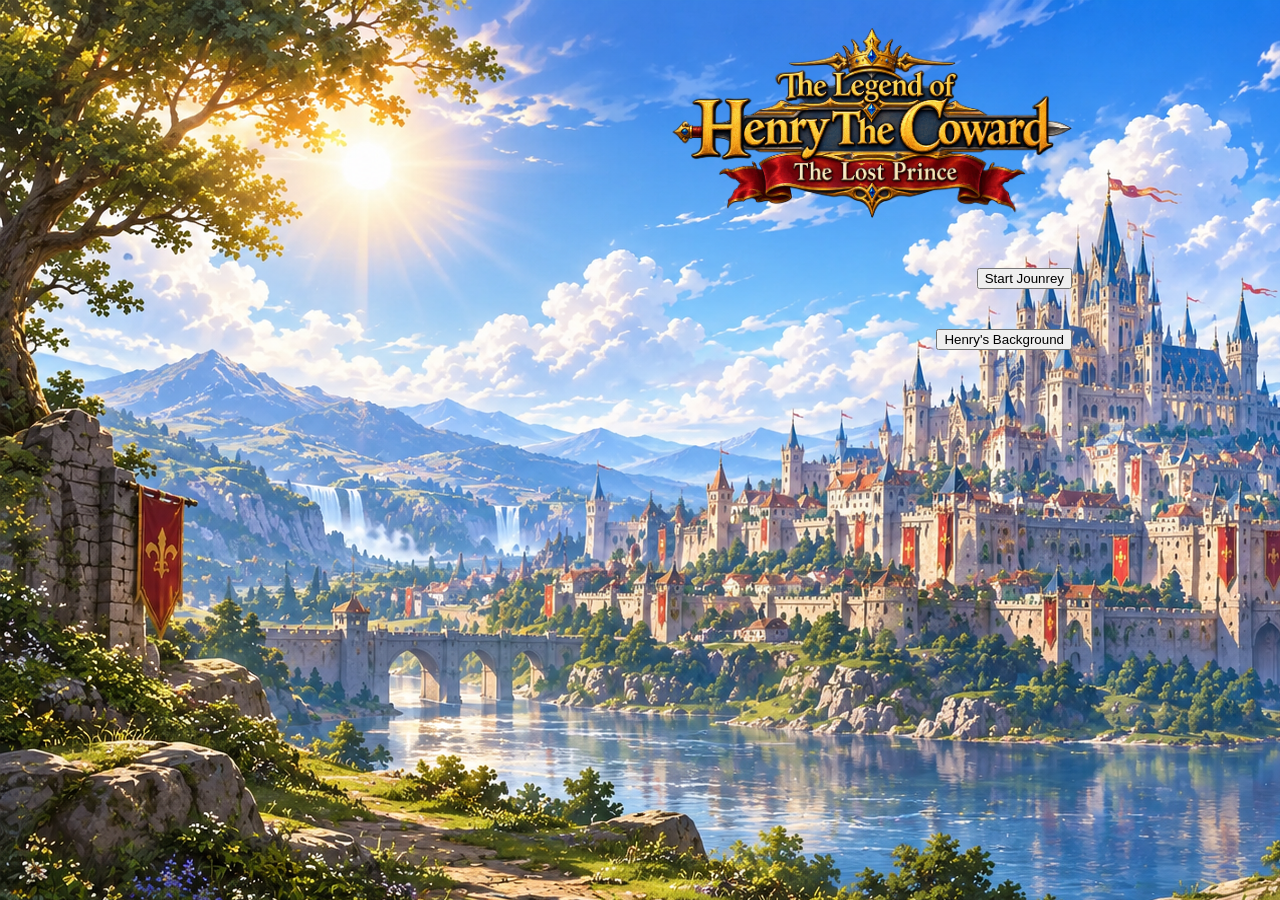
==== index.html @ 41c891d6 "adds the basic layout(draft)" ====
<!DOCTYPE html>
<html lang="en">
<head>
    <meta charset="UTF-8">
    <meta name="viewport" content="width=device-width, initial-scale=1.0">
    <script defer src="./app.js"></script>
    <link rel="stylesheet" href="style.css">
    <title>TLP</title>
</head>
<body>

    <!-- TITLE-SCREEN -->
    <div class="title-screen">
            <img src="assets\game title.webp" alt="game title: the legend of Henry the coward: the lost prince">

            <button id="New-game">Start Jounrey</button>
            <button id="story">Henry's Background</button>
    </div>

    <!-- GAMEPLAY-SCREEN -->
     <div id="game-screen">

     </div>


</body>
</html>
---- style.css ----
body {
    background-image: url(/assets/kingdom.webp);
}

.title-screen {
    display: flex;
    flex-direction: column;
    align-items: end;
    justify-content: center;
    gap: 40px;
    padding: 20px 200px;
}

.title-screen img {
    width: 400px;
}

/* .title-screen button */
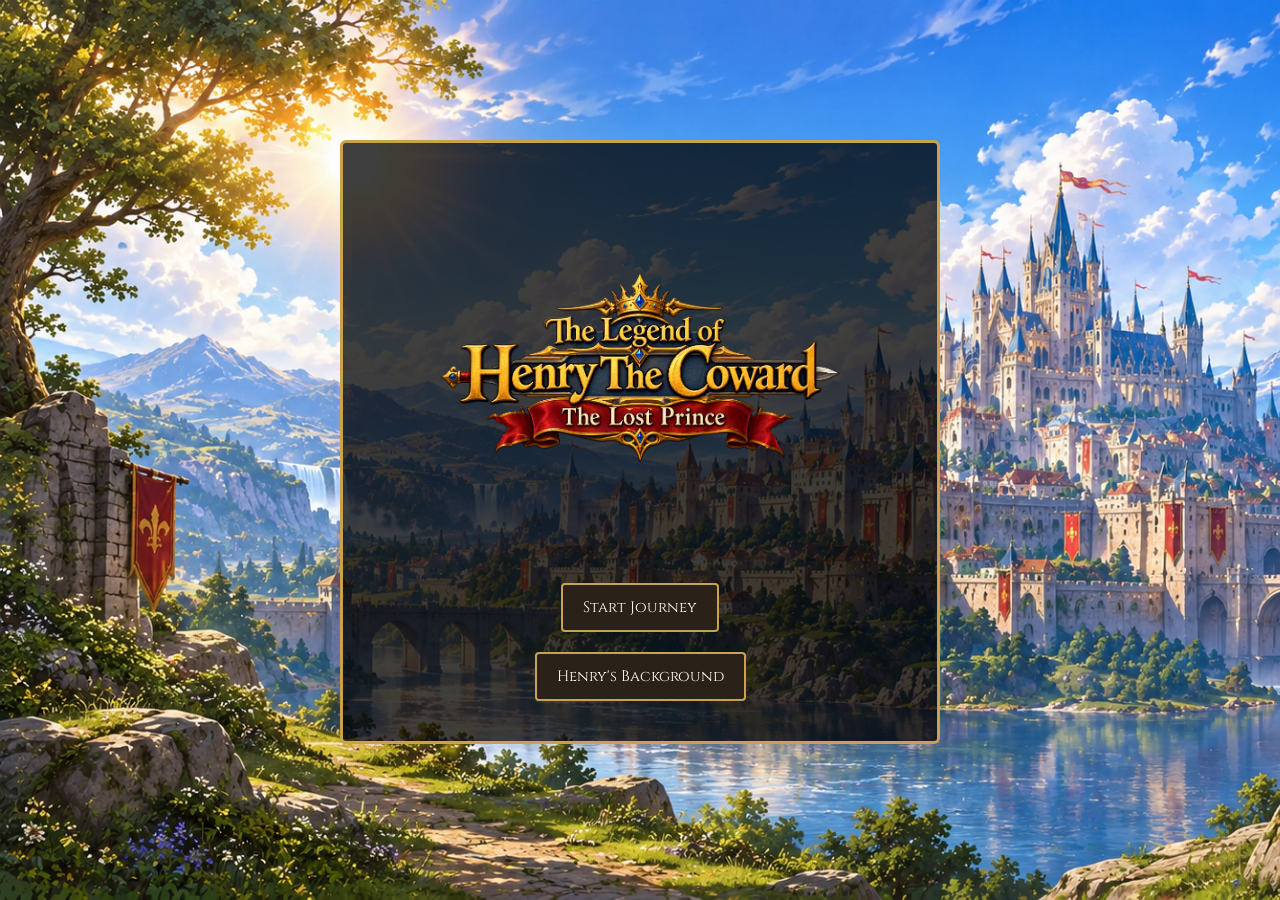
==== commit 0271ab68: "finished starting menu design" ====
--- a/index.html
+++ b/index.html
@@ -6,6 +6,10 @@
     <script defer src="./app.js"></script>
     <link rel="stylesheet" href="style.css">
     <title>TLP</title>
+    <link rel="preconnect" href="https://fonts.googleapis.com">
+    <link rel="preconnect" href="https://fonts.gstatic.com" crossorigin>
+    <link href="https://fonts.googleapis.com/css2?family=Cinzel:wght@400..900&family=MedievalSharp&family=UnifrakturCook:wght@700&display=swap" rel="stylesheet">
+    
 </head>
 <body>
 
@@ -13,7 +17,7 @@
     <div class="title-screen">
             <img src="assets\game title.webp" alt="game title: the legend of Henry the coward: the lost prince">
 
-            <button id="New-game">Start Jounrey</button>
+            <button id="New-game">Start Journey</button>
             <button id="story">Henry's Background</button>
     </div>
 
--- a/style.css
+++ b/style.css
@@ -1,18 +1,53 @@
+html {
+    height: 100%;
+}
+
 body {
     background-image: url(/assets/kingdom.webp);
+    margin: 0;
+    min-height: 100vh;
+    min-height: 100dvh;
+    background-size: cover;
+    box-sizing: border-box;
+    padding: 40px 100px;
 }
 
 .title-screen {
     display: flex;
     flex-direction: column;
-    align-items: end;
+    align-items: start;
     justify-content: center;
-    gap: 40px;
-    padding: 20px 200px;
+    width: min(600px, 100%);
+    gap: 20px;
+    padding: 50px;
+    margin: 100px auto;
+    padding: 40px;
+    box-sizing: border-box;
+    border: solid #c9a24d;
+    border-radius: 6px;
+    background: rgba(0, 0, 0, 0.75);
 }
 
 .title-screen img {
-    width: 400px;
+    width: 100%;
+    max-width: 400px;
+    margin: 90px auto;
 }
 
-/* .title-screen button */+.title-screen button {
+    font-family: "Cinzel", serif;
+    text-align: center;
+    text-decoration: none;
+    cursor: pointer;
+    margin: auto;
+    padding: 12px 20px;
+    border: 2px solid #c9a24d;
+    border-radius: 4px;
+    font-size:15px;
+     background: #2a2118;
+     color: ivory;
+}
+.title-screen button:hover {
+    color: #000;
+    background: #c9a24d;
+}
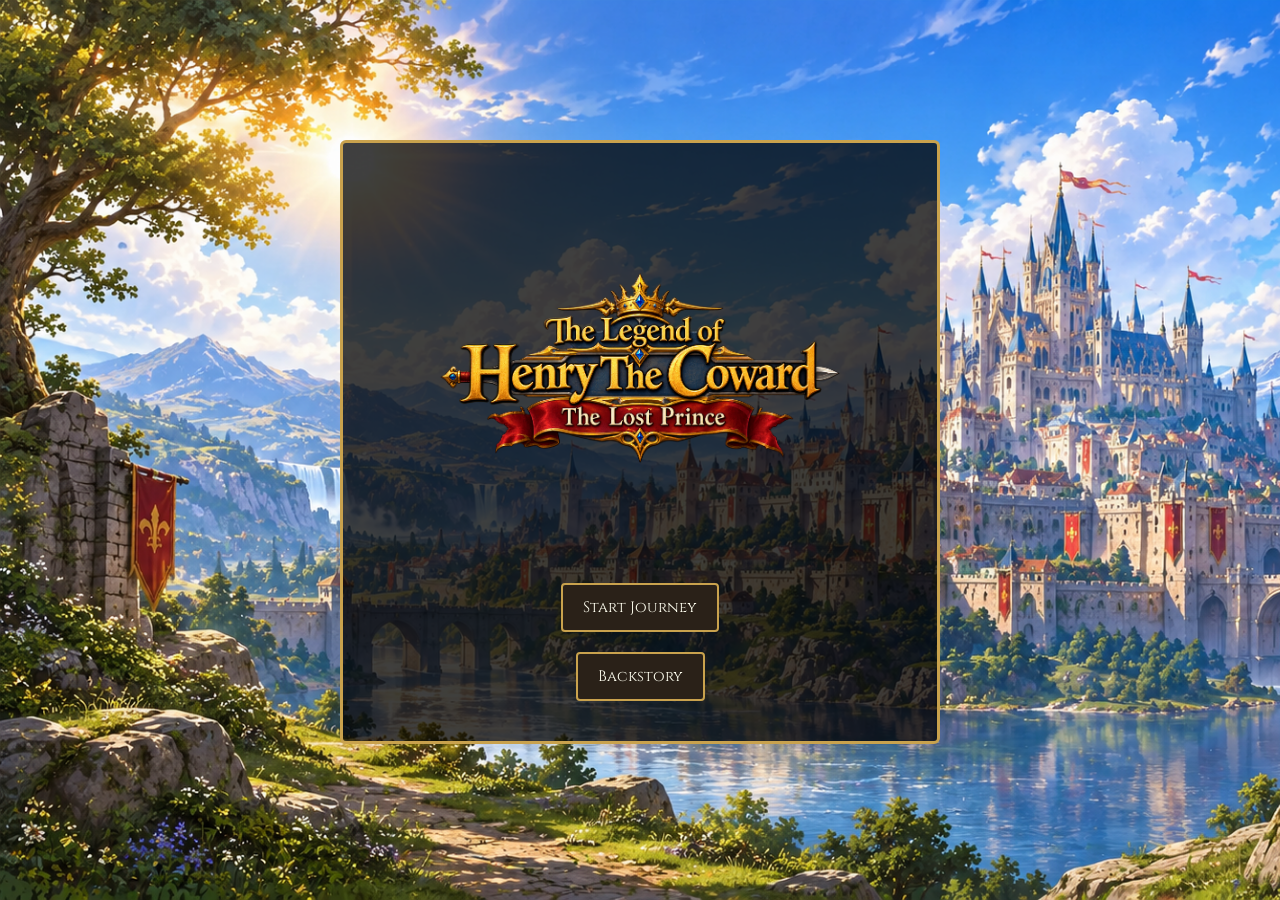
==== commit ccb08ba9: "makes backstory button take you to the backstory page, designs the backstory page" ====
--- a/index.html
+++ b/index.html
@@ -11,21 +11,19 @@
     <link href="https://fonts.googleapis.com/css2?family=Cinzel:wght@400..900&family=MedievalSharp&family=UnifrakturCook:wght@700&display=swap" rel="stylesheet">
     
 </head>
-<body>
+<body class="starting-screen">
 
     <!-- TITLE-SCREEN -->
-    <div class="title-screen">
+    <section class="title-screen">
             <img src="assets\game title.webp" alt="game title: the legend of Henry the coward: the lost prince">
 
             <button id="New-game">Start Journey</button>
-            <button id="story">Henry's Background</button>
-    </div>
+            <button id="story">
+             <!-- <a href="backstory.html">Backstory</a>    -->
+              Backstory
+            </button>
+    </section> 
 
-    <!-- GAMEPLAY-SCREEN -->
-     <div id="game-screen">
-
-     </div>
-
-
+    
 </body>
 </html>
--- a/style.css
+++ b/style.css
@@ -1,13 +1,15 @@
+
 html {
     height: 100%;
 }
 
-body {
+.starting-screen {
     background-image: url(/assets/kingdom.webp);
     margin: 0;
     min-height: 100vh;
     min-height: 100dvh;
     background-size: cover;
+    background-repeat: no-repeat;
     box-sizing: border-box;
     padding: 40px 100px;
 }
@@ -50,4 +52,54 @@
 .title-screen button:hover {
     color: #000;
     background: #c9a24d;
+}
+
+/* Backstory page */
+.backstory-page {
+    background-image: url(/assets/henryback.webp);
+    background-size: cover;
+    background-repeat: no-repeat;
+}
+#backstory-henry {
+    font-family: "Cinzel", serif;
+    display: flex;
+    flex-direction: column;
+    align-items: start;
+    justify-content: center;
+    width: min(600px, 100%);
+    gap: 20px;
+    padding: 50px;
+    margin: 100px auto;
+    padding: 40px;
+    box-sizing: border-box;
+    border: solid #c9a24d;
+    border-radius: 6px;
+    background: rgba(0, 0, 0, 0.75);
+    color: azure;
+    
+}
+
+#backstory-henry button {
+    font-family: "Cinzel", serif;
+    text-align: center;
+    text-decoration: none;
+    cursor: pointer;
+    margin: auto;
+    padding: 12px 20px;
+    border: 2px solid #c9a24d;
+    border-radius: 4px;
+    font-size:15px;
+     background: #2a2118;
+     color: ivory;
+     text-decoration: none;
+}
+
+#backstory-henry button:hover {
+    color: #000;
+    background: #c9a24d; 
+}
+
+#backstory-henry a {
+    text-decoration: none;
+    color: inherit;
 }
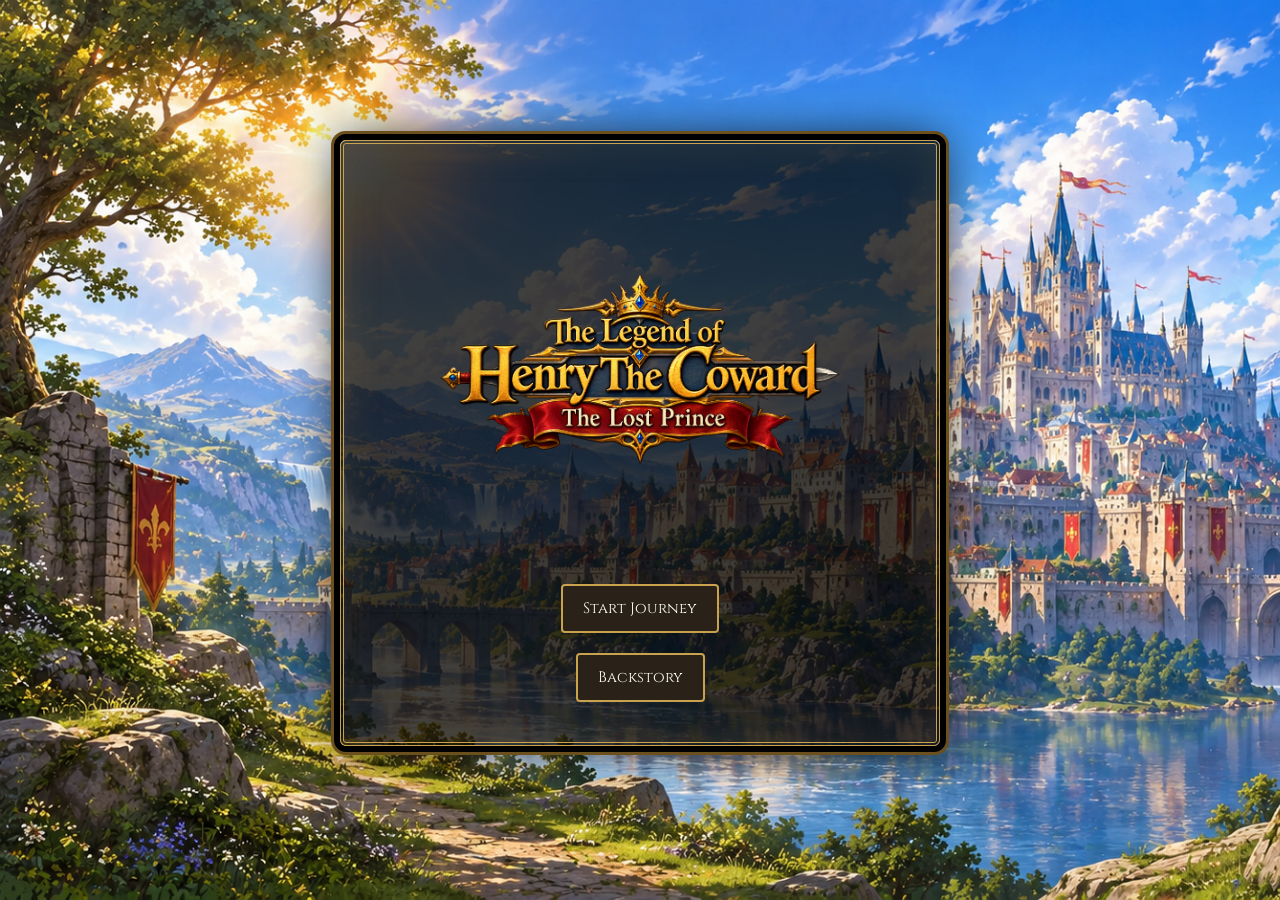
==== commit 70798d52: "adds gameover function and one scene, some edits in css" ====
--- a/index.html
+++ b/index.html
@@ -14,8 +14,8 @@
 <body class="starting-screen">
 
     <!-- TITLE-SCREEN -->
-    <section class="title-screen">
-            <img src="assets\game title.webp" alt="game title: the legend of Henry the coward: the lost prince">
+    <section id="starting" class=" screen title-screen">
+            <img src="assets/game-title.webp" alt="game title: the legend of Henry the coward: the lost prince">
 
             <button id="New-game">Start Journey</button>
             <button id="story">
@@ -24,6 +24,15 @@
             </button>
     </section> 
 
+
+    <section id="gameplay" class="screen panel hidden">
+        <h2 id="scene-title"></h2>
+        <img id="scene-img" alt="">
+        <p id="scene-text"></p>
+        <div id="choices"></div>
+        <button id="reset-btn">Reset</button>
+    </section>
+    
     
 </body>
 </html>
--- a/style.css
+++ b/style.css
@@ -1,10 +1,16 @@
-
+.hidden {
+    display: none !important;
+}
 html {
     height: 100%;
 }
 
+.gameplay-screen {
+    background-image: url(assets/87f31205-d091-4eae-aa75-ae87fee29836.webp);
+}
+
 .starting-screen {
-    background-image: url(/assets/kingdom.webp);
+    background-image: url(assets/kingdom.webp);
     margin: 0;
     min-height: 100vh;
     min-height: 100dvh;
@@ -25,10 +31,16 @@
     margin: 100px auto;
     padding: 40px;
     box-sizing: border-box;
-    border: solid #c9a24d;
+    border: 4px double #c9a24d;
     border-radius: 6px;
     background: rgba(0, 0, 0, 0.75);
+    box-shadow:
+        0 0 0 6px #000,                   
+        0 0 0 9px #6b4f1d,                
+        0 0 50px rgba(0, 0, 0, 0.9),      
+        inset 0 0 40px rgba(201, 162, 77, 0.15);
 }
+
 
 .title-screen img {
     width: 100%;
@@ -54,6 +66,56 @@
     background: #c9a24d;
 }
 
+.panel {
+    font-family: "Cinzel", serif;
+    display: flex;
+    flex-direction: column;
+    gap: 20px;
+    width: min(600px ,100%);
+    margin: 100px auto;
+    padding: 40px;
+    box-sizing: border-box;
+    border: solid #c9a24d;
+    border-radius: 6px;
+    background: rgba(0, 0, 0, 0.75);
+    color: azure;
+}
+
+.panel p {
+    margin: 0;
+}
+
+#scene-img {
+    width: 100%;
+    aspect-ratio: 16 / 9;
+    object-fit: cover;
+}
+
+#choices {
+    display: flex;
+    flex-direction: column;
+    gap: 10px;
+}
+
+.panel button {
+    font-family: "cinzel", serif;
+    cursor: pointer;
+    padding: 12px 20px;
+    border: 2px solid #c9a24d;
+    border-radius: 4px;
+    font-size: 15px;
+    background: #2a2118;
+    color: ivory;
+}
+
+.panel button:hover {
+    color: #000;
+    background: #c9a24d;
+}
+
+
+
+
 /* Backstory page */
 .backstory-page {
     background-image: url(/assets/henryback.webp);
@@ -76,6 +138,11 @@
     border-radius: 6px;
     background: rgba(0, 0, 0, 0.75);
     color: azure;
+        box-shadow:
+        0 0 0 6px #000,                   
+        0 0 0 9px #6b4f1d,                
+        0 0 50px rgba(0, 0, 0, 0.9),      
+        inset 0 0 40px rgba(201, 162, 77, 0.15);
     
 }
 
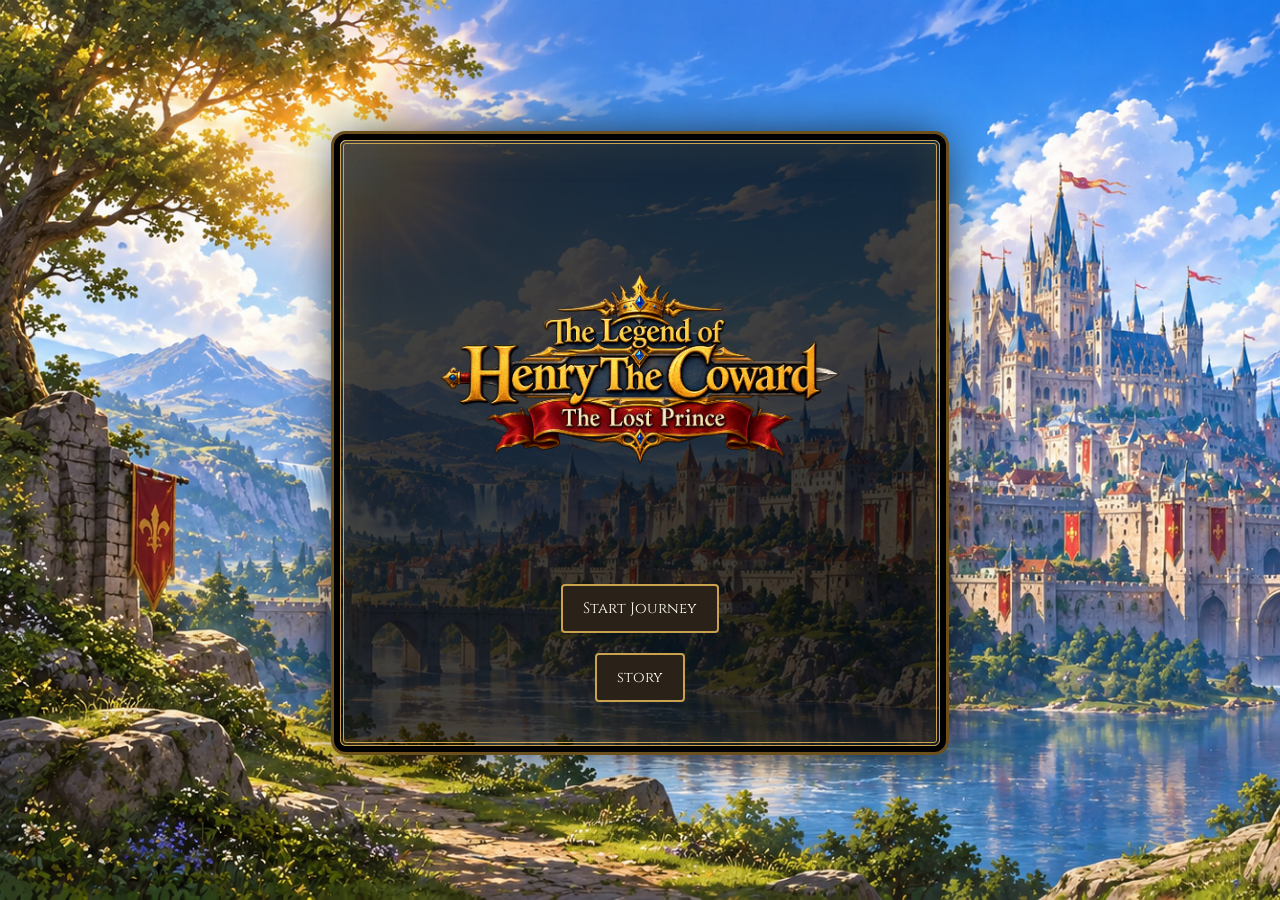
==== commit 03f9395a: "finishes the game" ====
--- a/index.html
+++ b/index.html
@@ -20,12 +20,16 @@
             <button id="New-game">Start Journey</button>
             <button id="story">
              <!-- <a href="backstory.html">Backstory</a>    -->
-              Backstory
+              story
             </button>
     </section> 
 
 
     <section id="gameplay" class="screen panel hidden">
+        <div id="objectives">
+            <div id="obj1" class="objective hidden">Objective: Find the prince</div>
+            <div id="obj2" class="objective hidden">Objective: Save the kingdom</div>
+        </div>
         <h2 id="scene-title"></h2>
         <img id="scene-img" alt="">
         <p id="scene-text"></p>
--- a/style.css
+++ b/style.css
@@ -1,12 +1,16 @@
 .hidden {
     display: none !important;
 }
-html {
-    height: 100%;
-}
 
 .gameplay-screen {
     background-image: url(assets/87f31205-d091-4eae-aa75-ae87fee29836.webp);
+    margin: 0;
+    min-height: 100vh;
+    min-height: 100dvh;
+    background-size: cover;
+    background-repeat: no-repeat;
+    box-sizing: border-box;
+    padding: 40px 100px;
 }
 
 .starting-screen {
@@ -91,6 +95,10 @@
     object-fit: cover;
 }
 
+#scene-text {
+    white-space: pre-line;
+}
+
 #choices {
     display: flex;
     flex-direction: column;
@@ -111,6 +119,34 @@
 .panel button:hover {
     color: #000;
     background: #c9a24d;
+}
+
+#objectives {
+    position: fixed;
+    top: 20px;
+    left: 20px;
+    display: flex;
+    flex-direction: column;
+    gap: 10px;
+    font-family: "Cinzel", serif;
+}
+
+.objective {
+    padding: 10px 16px;
+    border: 2px solid #c9a24d;
+    border-radius: 4px;
+    background: rgba(0, 0, 0, 0.75);
+    color: ivory;
+    font-size: 14px;
+}
+
+.objective.done {
+    color: #4a7c3a;
+    text-decoration: line-through;
+}
+
+.objective.done::before {
+    content: "✅";
 }
 
 
